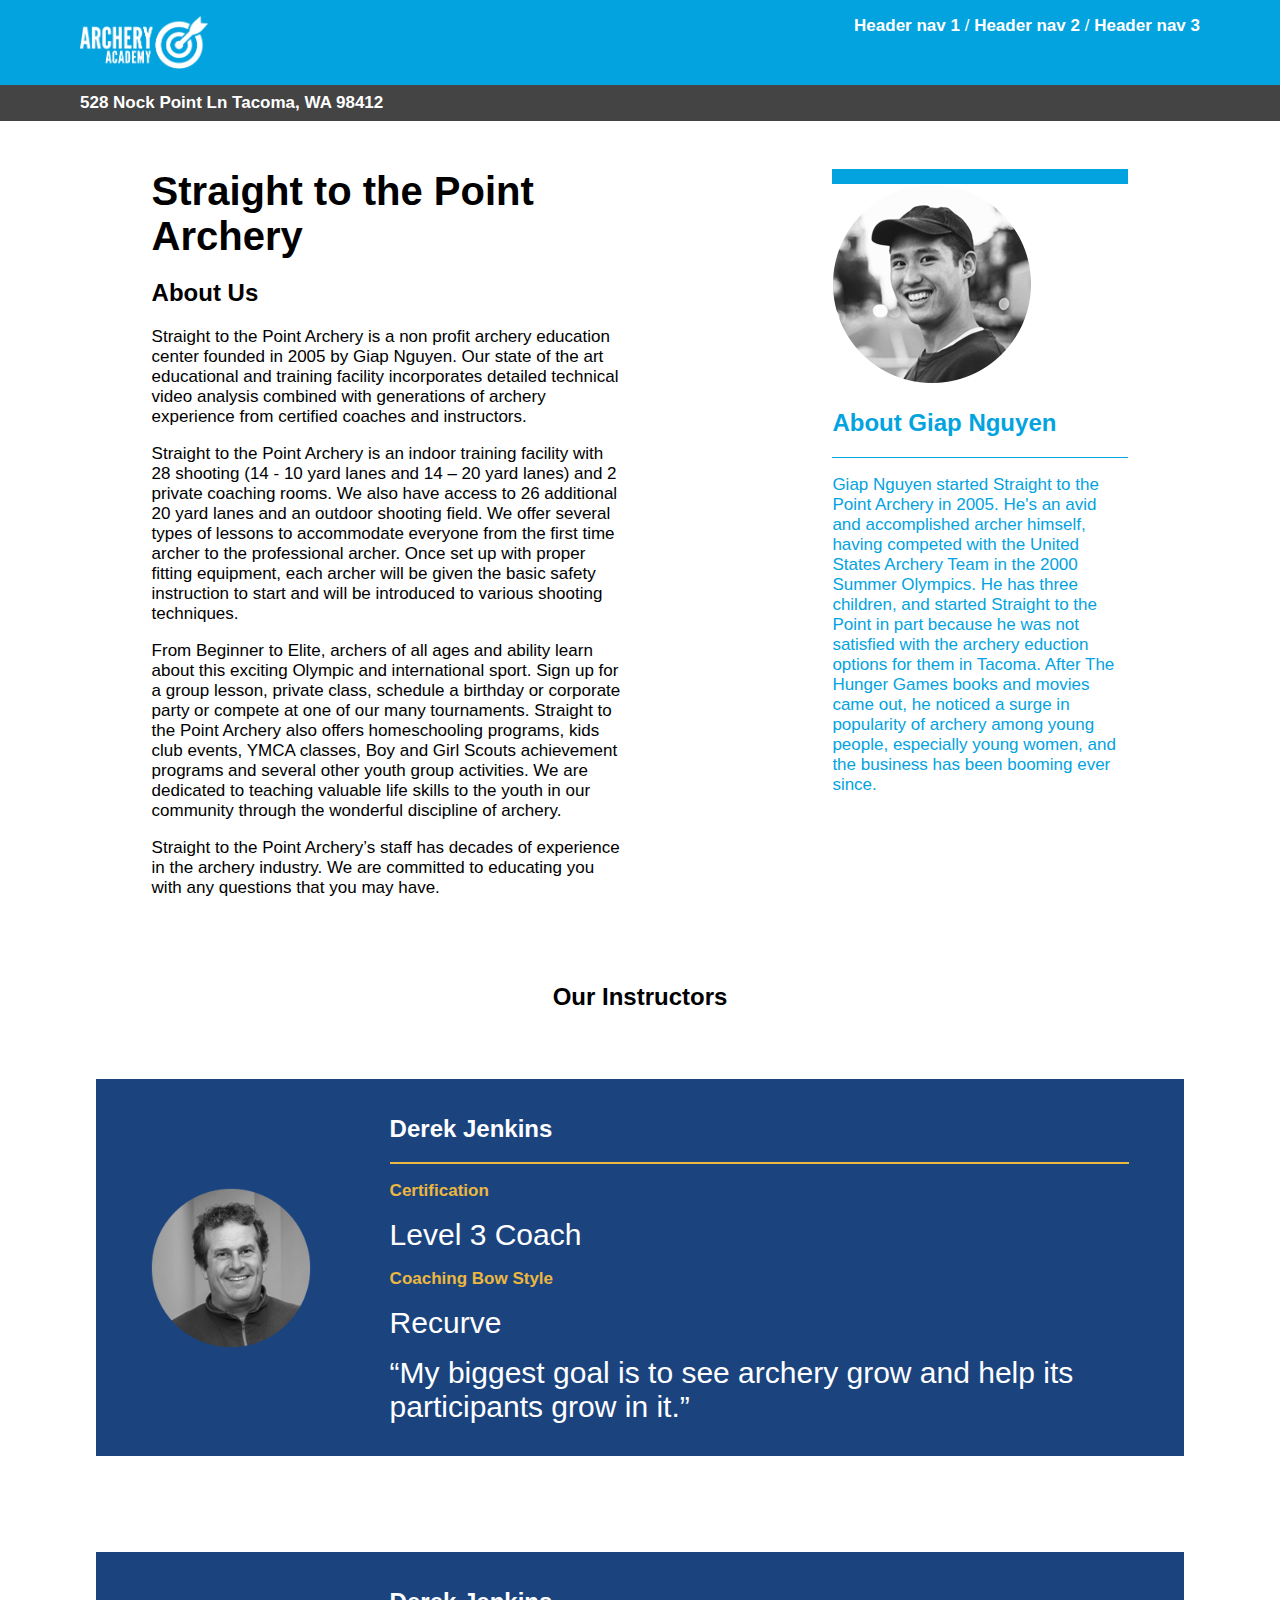
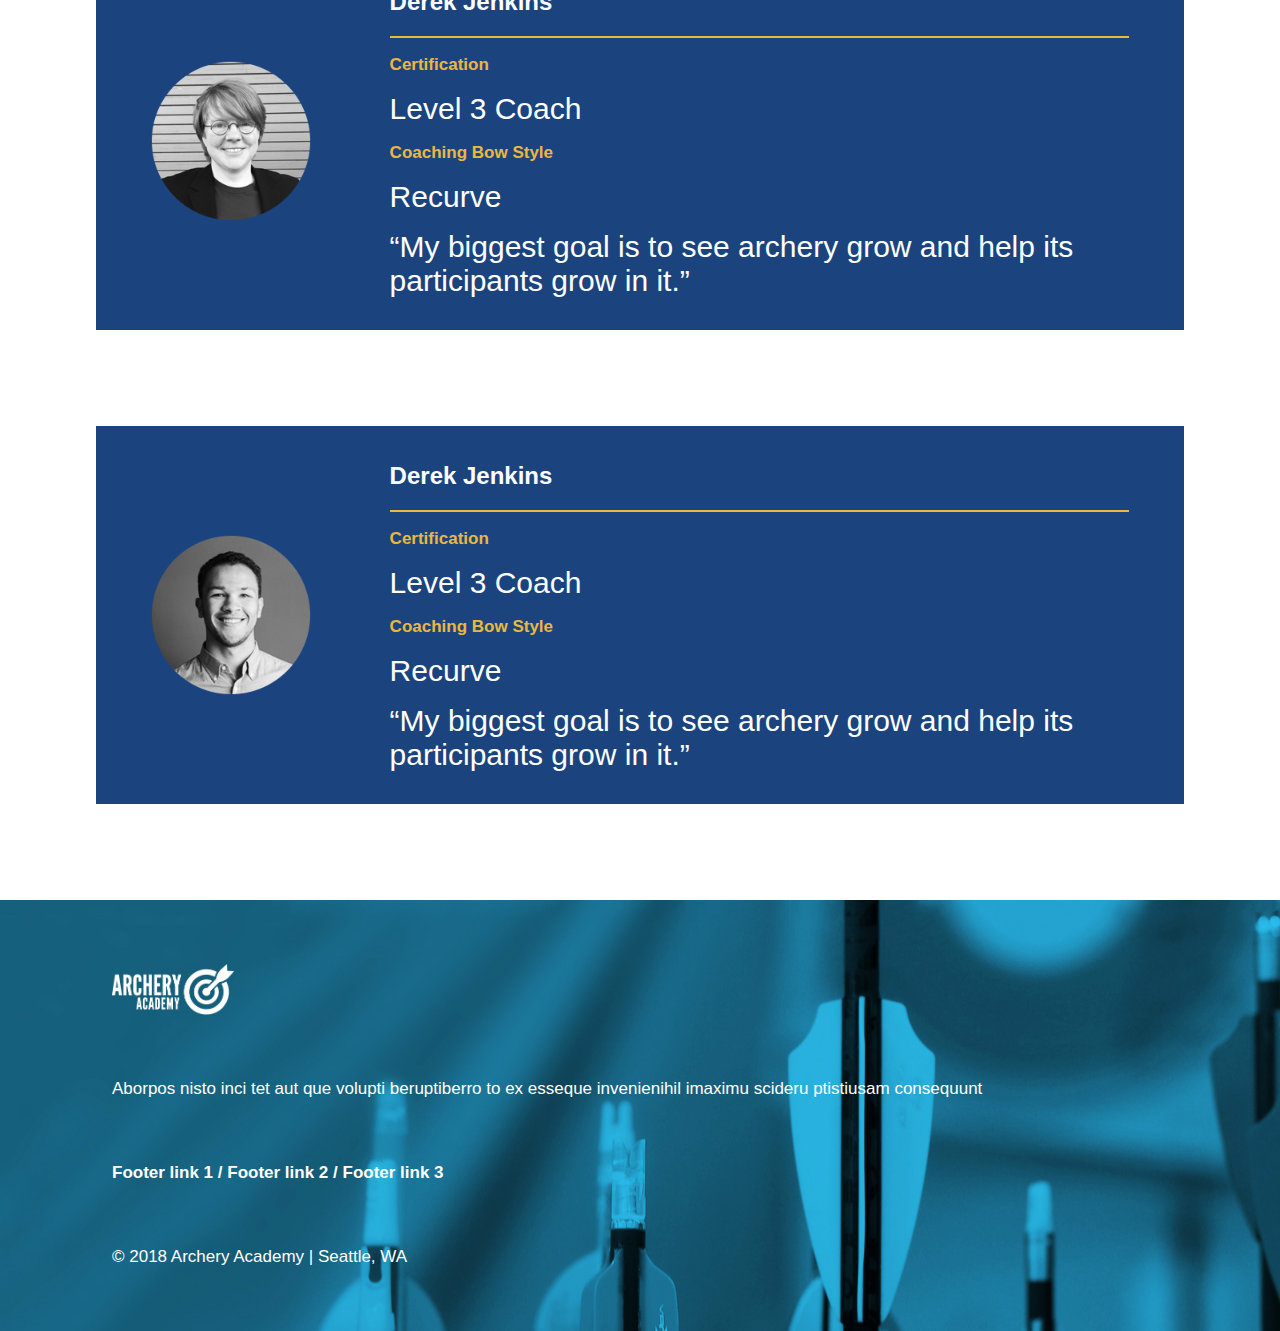
==== index.html @ 36b950da "Finished Styling Footer" ====
<!DOCTYPE html>
<html lang="en" dir="ltr">

<head>
  <meta charset="utf-8">
  <title>Archery Academy</title>
  <link rel="stylesheet" href="styles/style.css">
</head>

<body>

  <header>
    <nav>
      <img src="images/archeryAcademy-logo-white.png" alt="white logo with text on the left that states Archery Academy and on the right a white arrow stuck inside a white target">
      <ul>
        <li><a href="#">
            <h3>Header nav 1</h3>
          </a></li>
        <li><a href="#">
            <h3>Header nav 2</h3>
          </a></li>
        <li><a href="#">
            <h3>Header nav 3</h3>
          </a></li>
      </ul>
    </nav>

    <section id="address">
      <h3>528 Nock Point Ln Tacoma, WA 98412</h3>
    </section>
  </header>

  <div class="main-content">
    <section class="description">
      <h1>Straight to the Point Archery</h1>
      <article>
        <h2>About Us</h2>
        <p>Straight to the Point Archery is a non profit archery education center founded in 2005 by Giap Nguyen.
          Our state of the art educational and training facility incorporates detailed technical video analysis
          combined with generations of archery experience from certified coaches and instructors.</p>
        <p>Straight to the Point Archery is an indoor training facility with 28 shooting (14 - 10 yard lanes
          and 14 – 20 yard lanes) and 2 private coaching rooms. We also have access to 26 additional 20 yard
          lanes and an outdoor shooting field. We offer several types of lessons to accommodate everyone from
          the first time archer to the professional archer. Once set up with proper fitting equipment, each archer
          will be given the basic safety instruction to start and will be introduced to various shooting techniques.</p>
        <p>From Beginner to Elite, archers of all ages and ability learn about this exciting Olympic and international
          sport. Sign up for a group lesson, private class, schedule a birthday or corporate party or compete at one of
          our many tournaments. Straight to the Point Archery also offers homeschooling programs, kids club events,
          YMCA classes, Boy and Girl Scouts achievement programs and several other youth group activities. We are dedicated
          to teaching valuable life skills to the youth in our community through the wonderful discipline of archery.</p>
        <p>Straight to the Point Archery’s staff has decades of experience in the archery industry. We are committed to educating
          you with any questions that you may have.</p>
      </article>
    </section>

    <aside>
      <section>
        <img src="images/instructor-bio-image4.png" alt="Circular Image of Giap Nguyen">
        <h2>About Giap Nguyen</h2>
        <hr>
        <p>Giap Nguyen started Straight to the Point Archery in 2005. He's an avid and accomplished archer himself, having competed
          with the United States Archery Team in the 2000 Summer Olympics. He has three children, and started Straight to the Point in
          part because he was not satisfied with the archery eduction options for them in Tacoma. After The Hunger Games books and movies
          came out, he noticed a surge in popularity of archery among young people, especially young women, and the business has been booming ever since.</p>
      </section>
    </aside>
  </div>



  <section class="instructors">
    <h2>Our Instructors</h2>
    <section class="instructor">
      <img src="images/instructor-bio-image1.png" alt="Circular Image of Derek Jenkins">
      <article class="instructor-description">
        <h2>Derek Jenkins</h2>
        <hr>
        <article class="instructor-fact">
          <h3>Certification</h3>
          <p class="callout">Level 3 Coach</p>
        </article>
        <article class="instructor-fact">
          <h3>Coaching Bow Style</h3>
          <p class="callout">Recurve</p>
        </article>
        <article class="instructor-fact">
          <blockquote>My biggest goal is to see archery grow and help its participants grow in it.</blockquote>
        </article>

      </article>
    </section>

    <section class="instructor">
      <img src="images/instructor-bio-image2.png" alt="Circular Image of Derek Jenkins">
      <article class="instructor-description">
        <h2>Derek Jenkins</h2>
        <hr>
        <article class="instructor-fact">
          <h3>Certification</h3>
          <p class="callout">Level 3 Coach</p>
        </article>
        <article class="instructor-fact">
          <h3>Coaching Bow Style</h3>
          <p class="callout">Recurve</p>
        </article>
        <article class="instructor-fact">
          <blockquote>My biggest goal is to see archery grow and help its participants grow in it.</blockquote>
        </article>

      </article>
    </section>

    <section class="instructor">
      <img src="images/instructor-bio-image3.png" alt="Circular Image of Derek Jenkins">
      <article class="instructor-description">
        <h2>Derek Jenkins</h2>
        <hr>
        <article class="instructor-fact">
          <h3>Certification</h3>
          <p class="callout">Level 3 Coach</p>
        </article>
        <article class="instructor-fact">
          <h3>Coaching Bow Style</h3>
          <p class="callout">Recurve</p>
        </article>
        <article class="instructor-fact">
          <blockquote>My biggest goal is to see archery grow and help its participants grow in it.</blockquote>
        </article>

      </article>
    </section>
  </section>



  <footer>
    <img src="images/archeryAcademy-logo-white.png" alt="white logo with text on the left that states Archery Academy and on the right a white arrow stuck inside a white target">
    <p>Aborpos nisto inci tet aut que volupti beruptiberro to ex esseque invenienihil imaximu scideru ptistiusam consequunt</p>
    <nav>
      <ul>
        <li><a href="#">Footer link 1</a></li>
        <li><a href="#">Footer link 2</a></li>
        <li><a href="#">Footer link 3</a></li>
      </ul>
    </nav>
    <p>&copy; 2018 Archery Academy | Seattle, WA</p>
  </footer>
</body>

</html>
---- styles/style.css ----
body {
  font-family: Arial;
  font-style: regular;
  font-size: 17px;
  margin: 0;
  padding: 0;
}

h1 {
  font-family: Arial;
  font-style: bold;
  font-size: 40px;
  margin: 0;
}

h2 {
  font-family: Arial;
  font-style: bold;
  font-size: 24px;
}

h3 {
  font-family: Arial;
  font-style: bold;
  font-size: 17px;
}

blockquote, .callout {
  font-family: Arial;
  font-size: 30px;
  margin: 0;
}

blockquote::before {
  content: open-quote;
}

blockquote::after {
  content: close-quote;
}


header nav {
  background-color: rgb(3, 163, 223);
  display: flex;
  flex-flow: row nowrap;
  justify-content: space-between;
  align-items: flex-start;
}

header nav ul {
  margin: 1rem 5rem;
}

nav ul li{
  list-style: none;
  display: inline;
}

nav ul li h3 {
  display: inline;
}

nav ul li:after {
  color: white;
  content: " / ";
}

nav ul li:last-child:after {
  color: white;
  content: "";
}

nav ul li a {
  text-decoration: none;
  color: white;
}

nav img {
  width: 10%;
  margin: 1rem 5rem;
}

#address h3 {
  margin:0;
  padding: 0.5rem 5rem;
}

#address {
  background-color: rgb(68, 68 ,68);
  color: white;
}

.main-content {
  display: flex;
  flex-flow: row wrap;
  justify-content: space-around;
  margin: 3rem;
}

.description {
  width: 40%;
}

.instructors {
  clear: both;
}

aside {
  width: 25%;
  border-top: 15px solid rgb(3, 163, 223);
  color: rgb(3, 163, 223);
}

aside hr {
  background-color: rgb(3, 163, 223);
  height: 1px;
  border: none;
}


.instructors {
  display: flex;
  flex-flow: column nowrap;
  justify-content: center;
  align-items: center;
  margin: 3rem;
}

.instructor {
  display: flex;
  flex-flow: row wrap;
  justify-content: space-around;
  background-color: rgb(27, 68, 127);
  margin: 3rem;
  padding: 1rem;
}

.instructor img {
  width: 10rem;
  height: 10rem;
  align-self: center;
}

.instructor-description {
  color: white;
}

.instructor-description {
  width: 70%;
}

.instructor-description hr {
  background-color: rgb(236, 183, 64);
  border: none;
  height: 2px;
}

.instructor-description h3 {
  color: rgb(236, 183, 64);
}

.instructor-fact {
  margin: 1rem 0rem;
}

footer {
  clear: both;
  background-image: url("../images/footerImage.jpg");
  display: flex;
  flex-flow: column nowrap;
  justify-content: space-around;
  align-items: flex-start;
  color: white;
  padding: 2rem;
}

footer img {
  width: 10%;
}

footer ul {
  margin: 0;
  padding: 0;
  font-weight: bold;
}

footer > * {
  margin: 2rem 5rem;
}
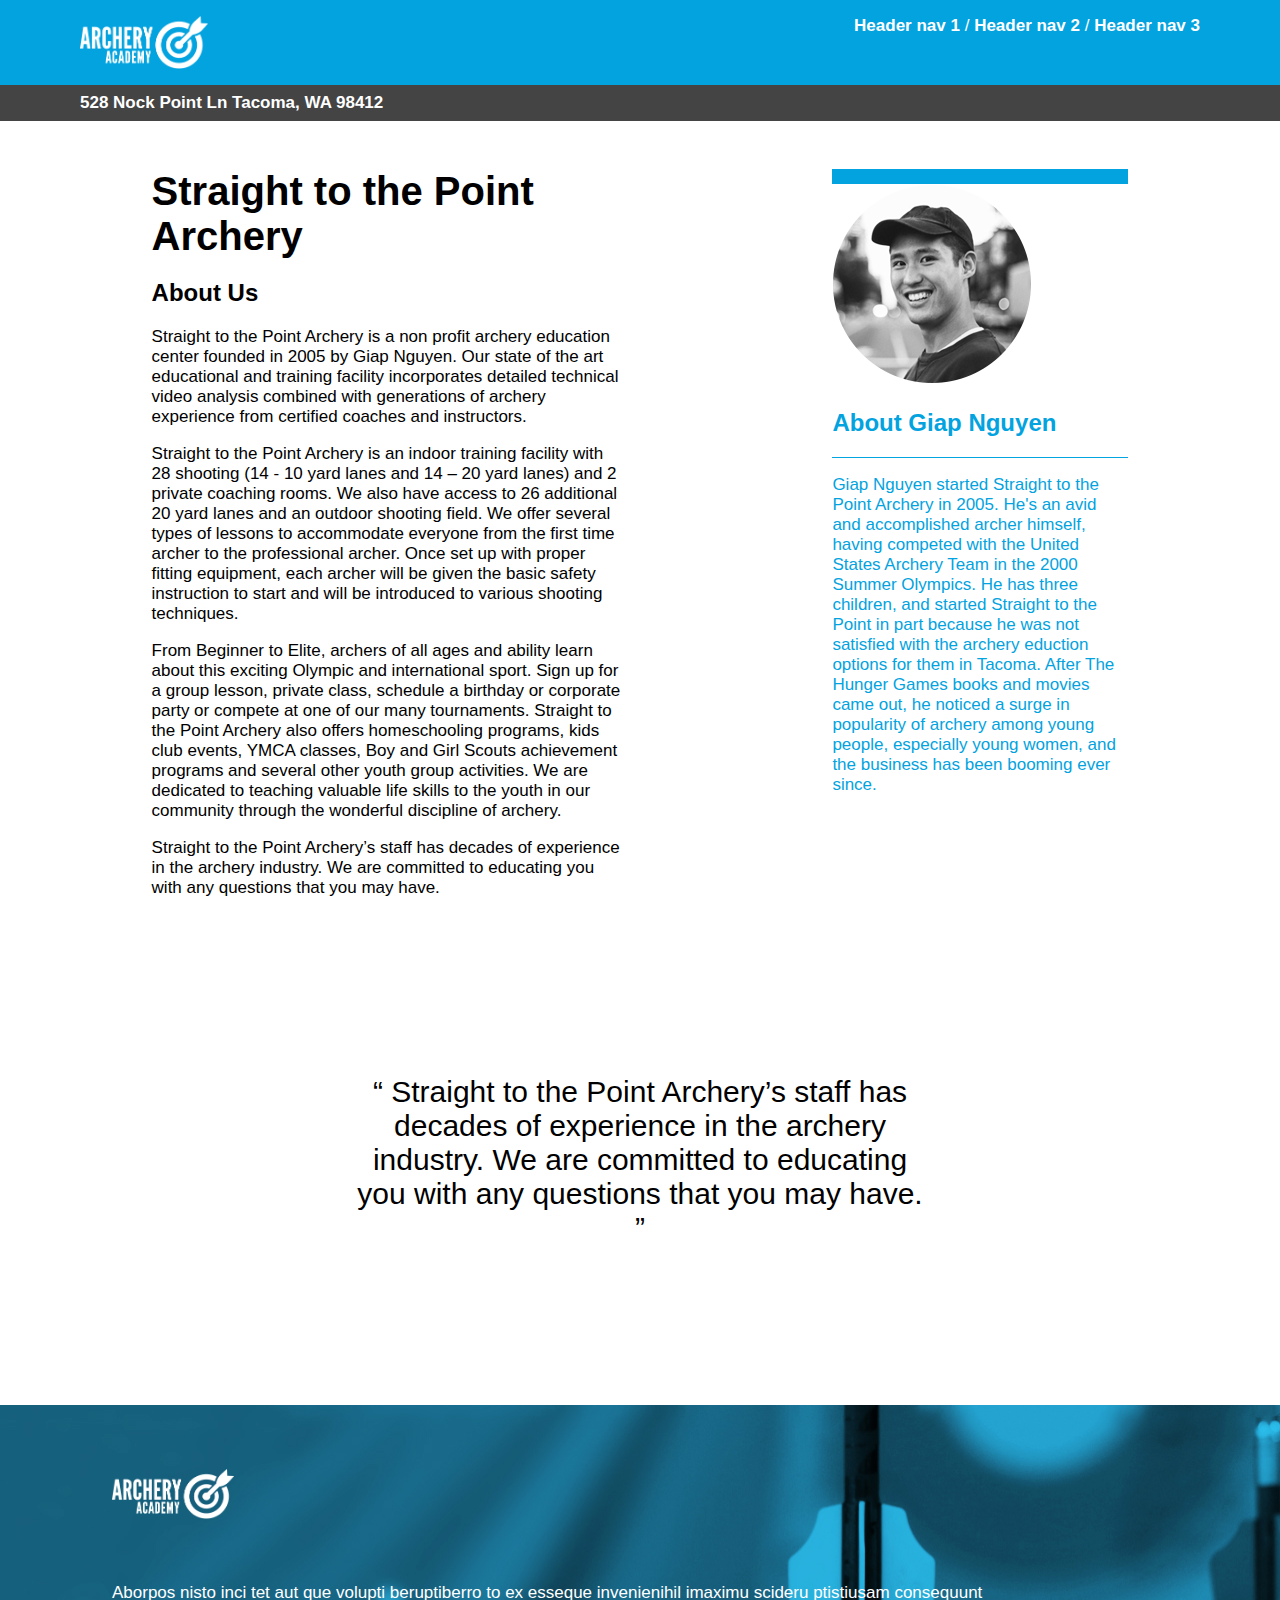
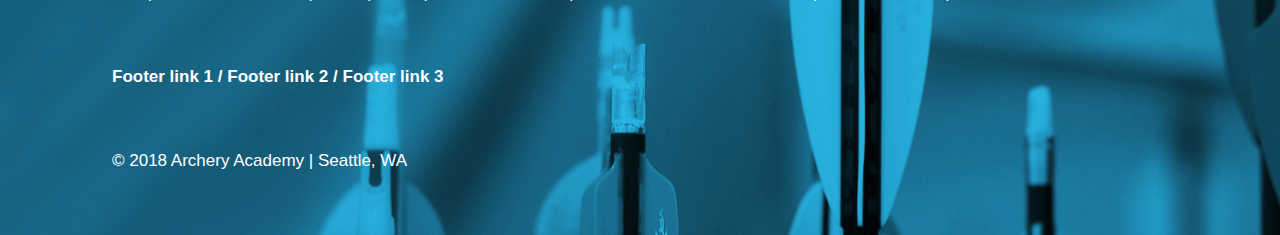
==== commit 70720fe5: "Removed Instructors from Home Page and Added Quote" ====
--- a/index.html
+++ b/index.html
@@ -66,72 +66,11 @@
     </aside>
   </div>
 
-
-
-  <section class="instructors">
-    <h2>Our Instructors</h2>
-    <section class="instructor">
-      <img src="images/instructor-bio-image1.png" alt="Circular Image of Derek Jenkins">
-      <article class="instructor-description">
-        <h2>Derek Jenkins</h2>
-        <hr>
-        <article class="instructor-fact">
-          <h3>Certification</h3>
-          <p class="callout">Level 3 Coach</p>
-        </article>
-        <article class="instructor-fact">
-          <h3>Coaching Bow Style</h3>
-          <p class="callout">Recurve</p>
-        </article>
-        <article class="instructor-fact">
-          <blockquote>My biggest goal is to see archery grow and help its participants grow in it.</blockquote>
-        </article>
-
-      </article>
-    </section>
-
-    <section class="instructor">
-      <img src="images/instructor-bio-image2.png" alt="Circular Image of Derek Jenkins">
-      <article class="instructor-description">
-        <h2>Derek Jenkins</h2>
-        <hr>
-        <article class="instructor-fact">
-          <h3>Certification</h3>
-          <p class="callout">Level 3 Coach</p>
-        </article>
-        <article class="instructor-fact">
-          <h3>Coaching Bow Style</h3>
-          <p class="callout">Recurve</p>
-        </article>
-        <article class="instructor-fact">
-          <blockquote>My biggest goal is to see archery grow and help its participants grow in it.</blockquote>
-        </article>
-
-      </article>
-    </section>
-
-    <section class="instructor">
-      <img src="images/instructor-bio-image3.png" alt="Circular Image of Derek Jenkins">
-      <article class="instructor-description">
-        <h2>Derek Jenkins</h2>
-        <hr>
-        <article class="instructor-fact">
-          <h3>Certification</h3>
-          <p class="callout">Level 3 Coach</p>
-        </article>
-        <article class="instructor-fact">
-          <h3>Coaching Bow Style</h3>
-          <p class="callout">Recurve</p>
-        </article>
-        <article class="instructor-fact">
-          <blockquote>My biggest goal is to see archery grow and help its participants grow in it.</blockquote>
-        </article>
-
-      </article>
-    </section>
-  </section>
-
-
+  <div class="quote">
+    <blockquote>
+      Straight to the Point Archery’s staff has decades of experience in the archery industry. We are committed to educating you with any questions that you may have.
+    </blockquote>
+  </div>
 
   <footer>
     <img src="images/archeryAcademy-logo-white.png" alt="white logo with text on the left that states Archery Academy and on the right a white arrow stuck inside a white target">
--- a/styles/style.css
+++ b/styles/style.css
@@ -188,3 +188,16 @@
 footer > * {
   margin: 2rem 5rem;
 }
+
+.quote {
+  display: flex;
+  flex-flow: row wrap;
+  justify-content: center;
+  align-items: center;
+  text-align: center;
+  margin: 10rem;
+}
+
+.quote blockquote{
+  width: 60%;
+}
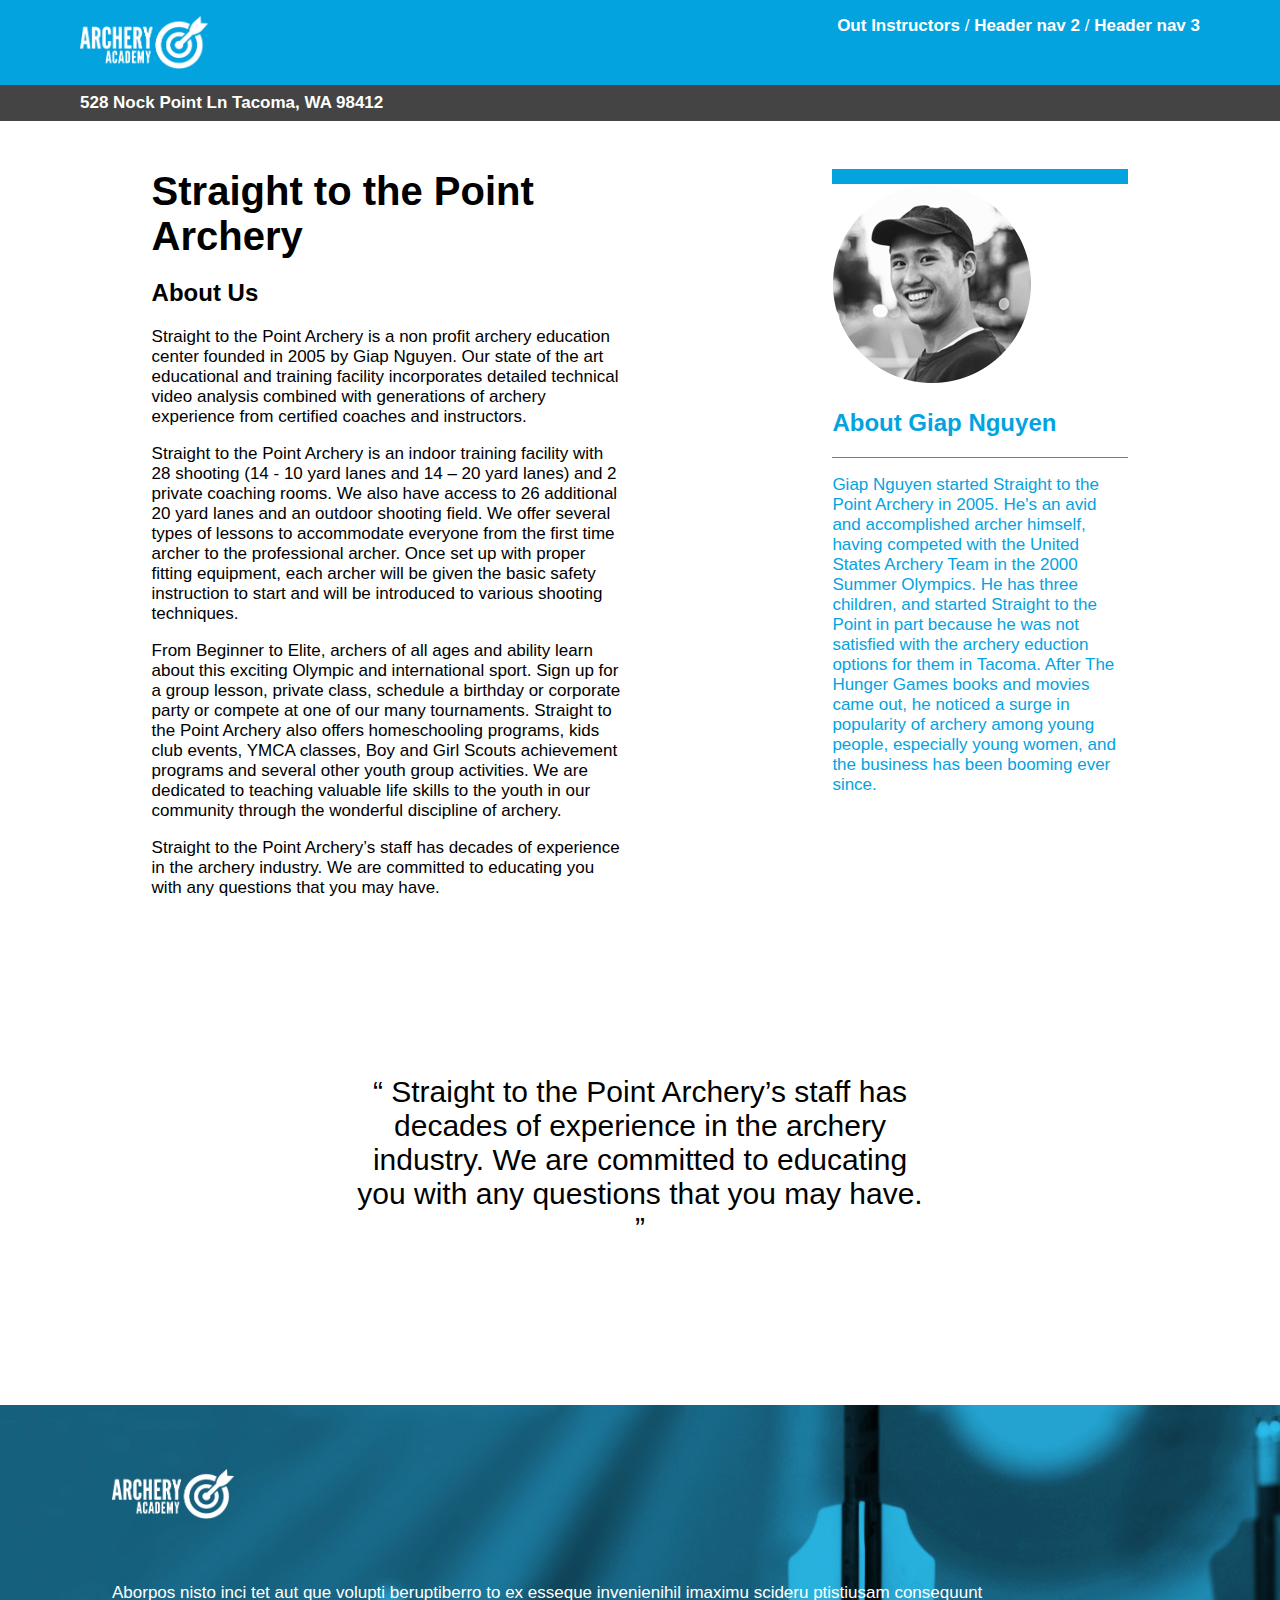
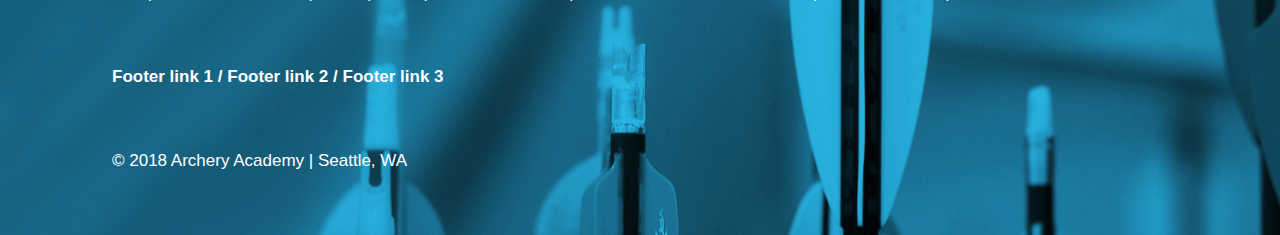
==== commit af5391a8: "Added Instructors Page" ====
--- a/index.html
+++ b/index.html
@@ -13,8 +13,8 @@
     <nav>
       <img src="images/archeryAcademy-logo-white.png" alt="white logo with text on the left that states Archery Academy and on the right a white arrow stuck inside a white target">
       <ul>
-        <li><a href="#">
-            <h3>Header nav 1</h3>
+        <li><a href="instructors.html">
+            <h3>Out Instructors</h3>
           </a></li>
         <li><a href="#">
             <h3>Header nav 2</h3>
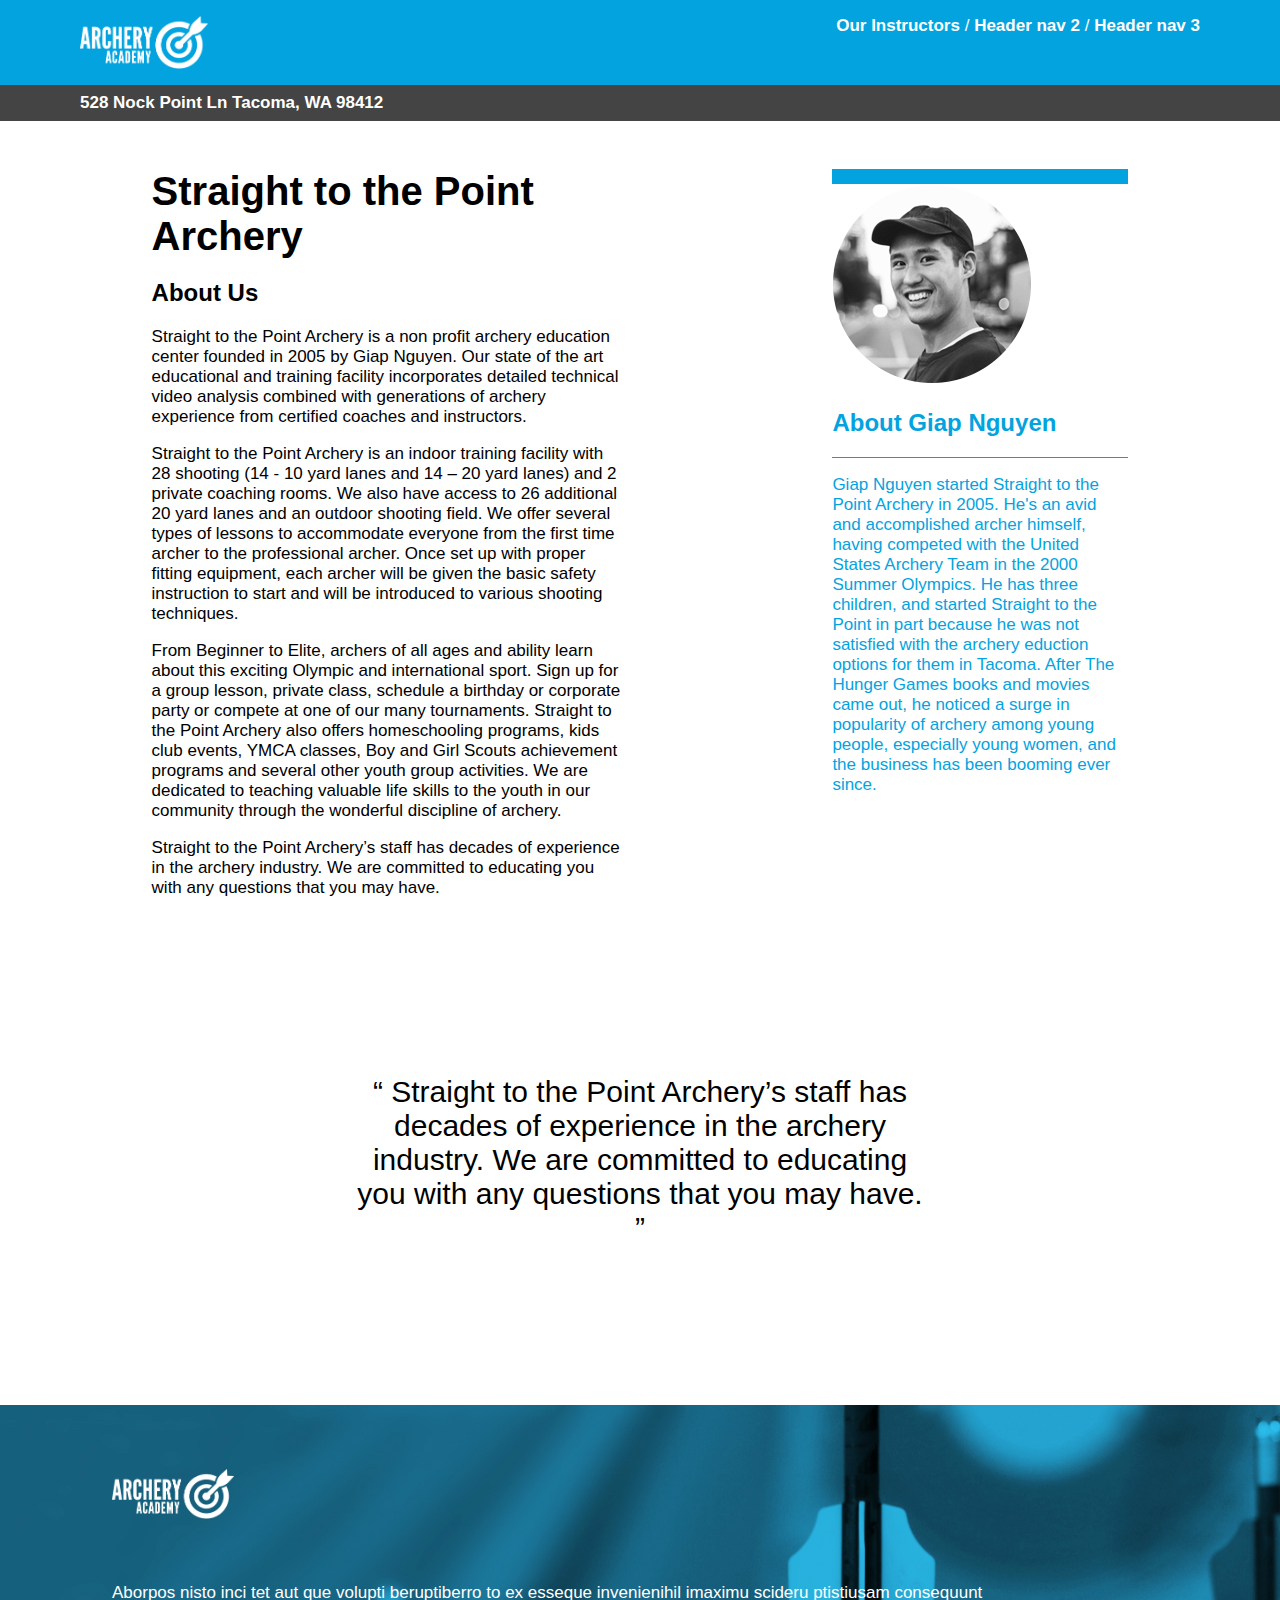
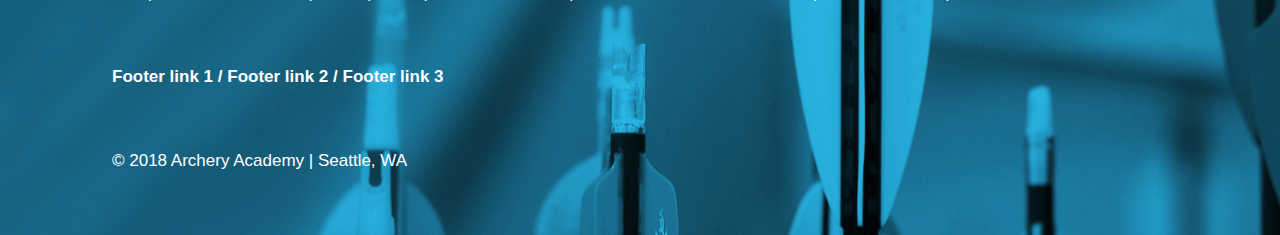
==== commit 9d63ea7b: "Spelling Errors Fixed" ====
--- a/index.html
+++ b/index.html
@@ -14,7 +14,7 @@
       <img src="images/archeryAcademy-logo-white.png" alt="white logo with text on the left that states Archery Academy and on the right a white arrow stuck inside a white target">
       <ul>
         <li><a href="instructors.html">
-            <h3>Out Instructors</h3>
+            <h3>Our Instructors</h3>
           </a></li>
         <li><a href="#">
             <h3>Header nav 2</h3>
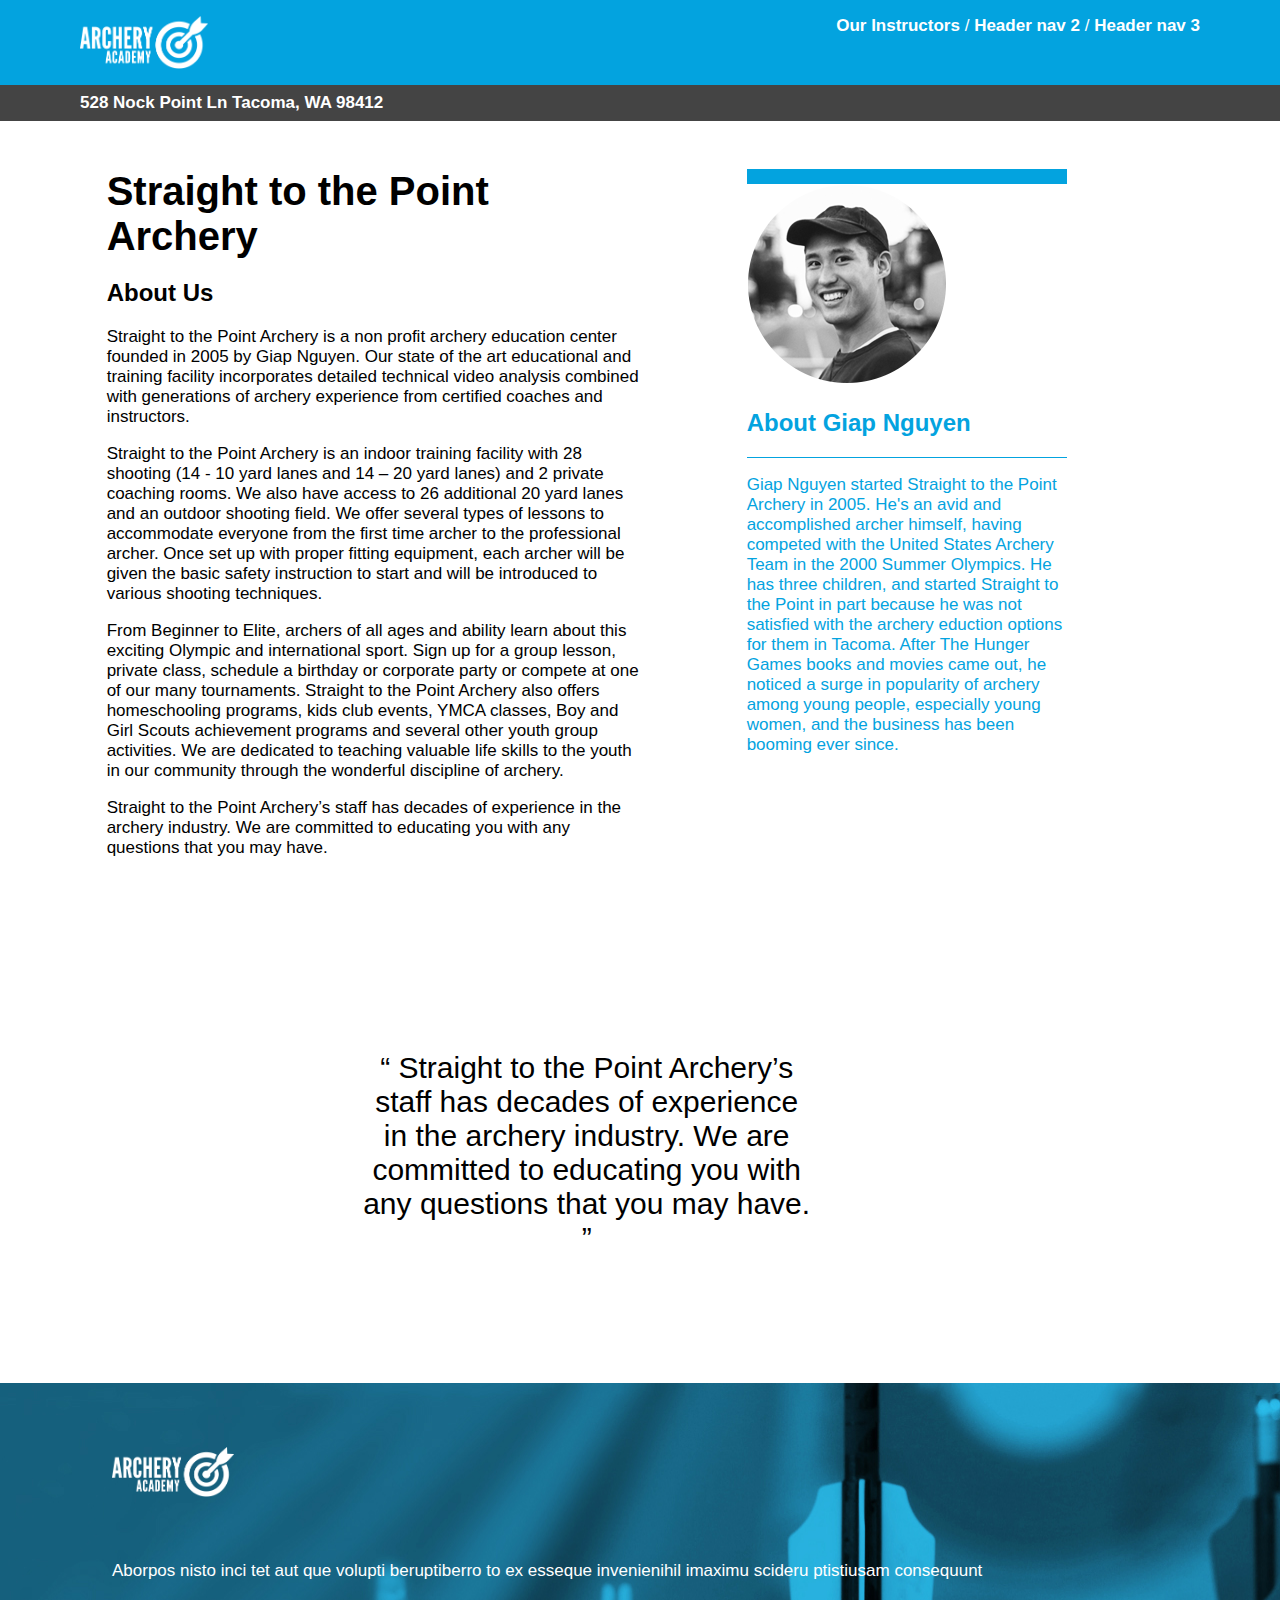
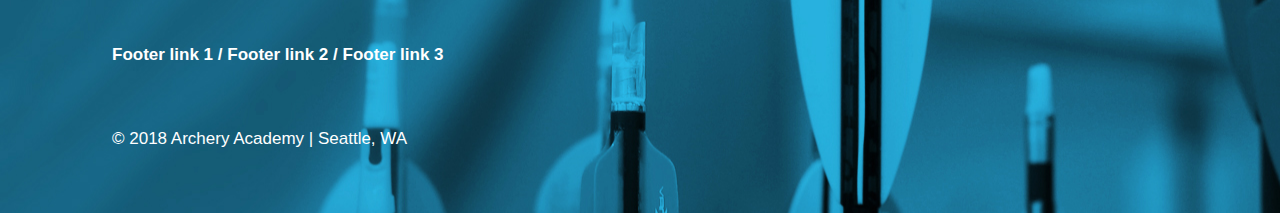
==== commit 7127f780: "Implement Grid into Homepage" ====
--- a/index.html
+++ b/index.html
@@ -8,50 +8,51 @@
 </head>
 
 <body>
+  <div class="grid-container">
+    <header>
+      <nav>
+        <img src="images/archeryAcademy-logo-white.png" alt="white logo with text on the left that states Archery Academy and on the right a white arrow stuck inside a white target">
+        <ul>
+          <li><a href="instructors.html">
+              <h3>Our Instructors</h3>
+            </a></li>
+          <li><a href="#">
+              <h3>Header nav 2</h3>
+            </a></li>
+          <li><a href="#">
+              <h3>Header nav 3</h3>
+            </a></li>
+        </ul>
+      </nav>
 
-  <header>
-    <nav>
-      <img src="images/archeryAcademy-logo-white.png" alt="white logo with text on the left that states Archery Academy and on the right a white arrow stuck inside a white target">
-      <ul>
-        <li><a href="instructors.html">
-            <h3>Our Instructors</h3>
-          </a></li>
-        <li><a href="#">
-            <h3>Header nav 2</h3>
-          </a></li>
-        <li><a href="#">
-            <h3>Header nav 3</h3>
-          </a></li>
-      </ul>
-    </nav>
+      <section id="address">
+        <h3>528 Nock Point Ln Tacoma, WA 98412</h3>
+      </section>
+    </header>
 
-    <section id="address">
-      <h3>528 Nock Point Ln Tacoma, WA 98412</h3>
-    </section>
-  </header>
-
-  <div class="main-content">
-    <section class="description">
-      <h1>Straight to the Point Archery</h1>
-      <article>
-        <h2>About Us</h2>
-        <p>Straight to the Point Archery is a non profit archery education center founded in 2005 by Giap Nguyen.
-          Our state of the art educational and training facility incorporates detailed technical video analysis
-          combined with generations of archery experience from certified coaches and instructors.</p>
-        <p>Straight to the Point Archery is an indoor training facility with 28 shooting (14 - 10 yard lanes
-          and 14 – 20 yard lanes) and 2 private coaching rooms. We also have access to 26 additional 20 yard
-          lanes and an outdoor shooting field. We offer several types of lessons to accommodate everyone from
-          the first time archer to the professional archer. Once set up with proper fitting equipment, each archer
-          will be given the basic safety instruction to start and will be introduced to various shooting techniques.</p>
-        <p>From Beginner to Elite, archers of all ages and ability learn about this exciting Olympic and international
-          sport. Sign up for a group lesson, private class, schedule a birthday or corporate party or compete at one of
-          our many tournaments. Straight to the Point Archery also offers homeschooling programs, kids club events,
-          YMCA classes, Boy and Girl Scouts achievement programs and several other youth group activities. We are dedicated
-          to teaching valuable life skills to the youth in our community through the wonderful discipline of archery.</p>
-        <p>Straight to the Point Archery’s staff has decades of experience in the archery industry. We are committed to educating
-          you with any questions that you may have.</p>
-      </article>
-    </section>
+    <main>
+      <section class="description">
+        <h1>Straight to the Point Archery</h1>
+        <article>
+          <h2>About Us</h2>
+          <p>Straight to the Point Archery is a non profit archery education center founded in 2005 by Giap Nguyen.
+            Our state of the art educational and training facility incorporates detailed technical video analysis
+            combined with generations of archery experience from certified coaches and instructors.</p>
+          <p>Straight to the Point Archery is an indoor training facility with 28 shooting (14 - 10 yard lanes
+            and 14 – 20 yard lanes) and 2 private coaching rooms. We also have access to 26 additional 20 yard
+            lanes and an outdoor shooting field. We offer several types of lessons to accommodate everyone from
+            the first time archer to the professional archer. Once set up with proper fitting equipment, each archer
+            will be given the basic safety instruction to start and will be introduced to various shooting techniques.</p>
+          <p>From Beginner to Elite, archers of all ages and ability learn about this exciting Olympic and international
+            sport. Sign up for a group lesson, private class, schedule a birthday or corporate party or compete at one of
+            our many tournaments. Straight to the Point Archery also offers homeschooling programs, kids club events,
+            YMCA classes, Boy and Girl Scouts achievement programs and several other youth group activities. We are dedicated
+            to teaching valuable life skills to the youth in our community through the wonderful discipline of archery.</p>
+          <p>Straight to the Point Archery’s staff has decades of experience in the archery industry. We are committed to educating
+            you with any questions that you may have.</p>
+        </article>
+      </section>
+    </main>
 
     <aside>
       <section>
@@ -64,26 +65,26 @@
           came out, he noticed a surge in popularity of archery among young people, especially young women, and the business has been booming ever since.</p>
       </section>
     </aside>
+
+    <div class="quote">
+      <blockquote>
+        Straight to the Point Archery’s staff has decades of experience in the archery industry. We are committed to educating you with any questions that you may have.
+      </blockquote>
+    </div>
+
+    <footer>
+      <img src="images/archeryAcademy-logo-white.png" alt="white logo with text on the left that states Archery Academy and on the right a white arrow stuck inside a white target">
+      <p>Aborpos nisto inci tet aut que volupti beruptiberro to ex esseque invenienihil imaximu scideru ptistiusam consequunt</p>
+      <nav>
+        <ul>
+          <li><a href="#">Footer link 1</a></li>
+          <li><a href="#">Footer link 2</a></li>
+          <li><a href="#">Footer link 3</a></li>
+        </ul>
+      </nav>
+      <p>&copy; 2018 Archery Academy | Seattle, WA</p>
+    </footer>
   </div>
-
-  <div class="quote">
-    <blockquote>
-      Straight to the Point Archery’s staff has decades of experience in the archery industry. We are committed to educating you with any questions that you may have.
-    </blockquote>
-  </div>
-
-  <footer>
-    <img src="images/archeryAcademy-logo-white.png" alt="white logo with text on the left that states Archery Academy and on the right a white arrow stuck inside a white target">
-    <p>Aborpos nisto inci tet aut que volupti beruptiberro to ex esseque invenienihil imaximu scideru ptistiusam consequunt</p>
-    <nav>
-      <ul>
-        <li><a href="#">Footer link 1</a></li>
-        <li><a href="#">Footer link 2</a></li>
-        <li><a href="#">Footer link 3</a></li>
-      </ul>
-    </nav>
-    <p>&copy; 2018 Archery Academy | Seattle, WA</p>
-  </footer>
 </body>
 
 </html>
--- a/styles/style.css
+++ b/styles/style.css
@@ -1,6 +1,6 @@
 body {
   font-family: Arial;
-  font-style: regular;
+  font-style: normal;
   font-size: 17px;
   margin: 0;
   padding: 0;
@@ -8,20 +8,20 @@
 
 h1 {
   font-family: Arial;
-  font-style: bold;
+  font-weight: bold;
   font-size: 40px;
   margin: 0;
 }
 
 h2 {
   font-family: Arial;
-  font-style: bold;
+  font-weight: bold;
   font-size: 24px;
 }
 
 h3 {
   font-family: Arial;
-  font-style: bold;
+  font-weight: bold;
   font-size: 17px;
 }
 
@@ -39,6 +39,20 @@
   content: close-quote;
 }
 
+
+.grid-container {
+  width: 100%;
+  height: 100%;
+  display: grid;
+  grid-template-columns: repeat(12, 1fr);
+  grid-template-rows: auto auto auto auto auto auto;
+  justify-content: space-evenly;
+}
+
+header {
+  grid-column: 1/span 12;
+  grid-row: 1/2;
+}
 
 header nav {
   background-color: rgb(3, 163, 223);
@@ -91,25 +105,27 @@
   color: white;
 }
 
-.main-content {
+main {
   display: flex;
   flex-flow: row wrap;
   justify-content: space-around;
-  margin: 3rem;
-}
-
-.description {
-  width: 40%;
+  margin: 3rem 0;
+  grid-column: 2/7;
+  /* grid-row: -2/3 */
 }
 
 .instructors {
   clear: both;
 }
 
+
+
 aside {
-  width: 25%;
+  /* width: 25%; */
+  grid-column: 8/11;
   border-top: 15px solid rgb(3, 163, 223);
   color: rgb(3, 163, 223);
+  margin: 3rem 0;
 }
 
 aside hr {
@@ -173,6 +189,8 @@
   align-items: flex-start;
   color: white;
   padding: 2rem;
+  grid-column: 1/span 12;
+  /* grid-row: -2/-1; */
 }
 
 footer img {
@@ -195,7 +213,9 @@
   justify-content: center;
   align-items: center;
   text-align: center;
-  margin: 10rem;
+  /* margin: 10rem; */
+  grid-column: 3/10;
+  margin: 8rem 0;
 }
 
 .quote blockquote{
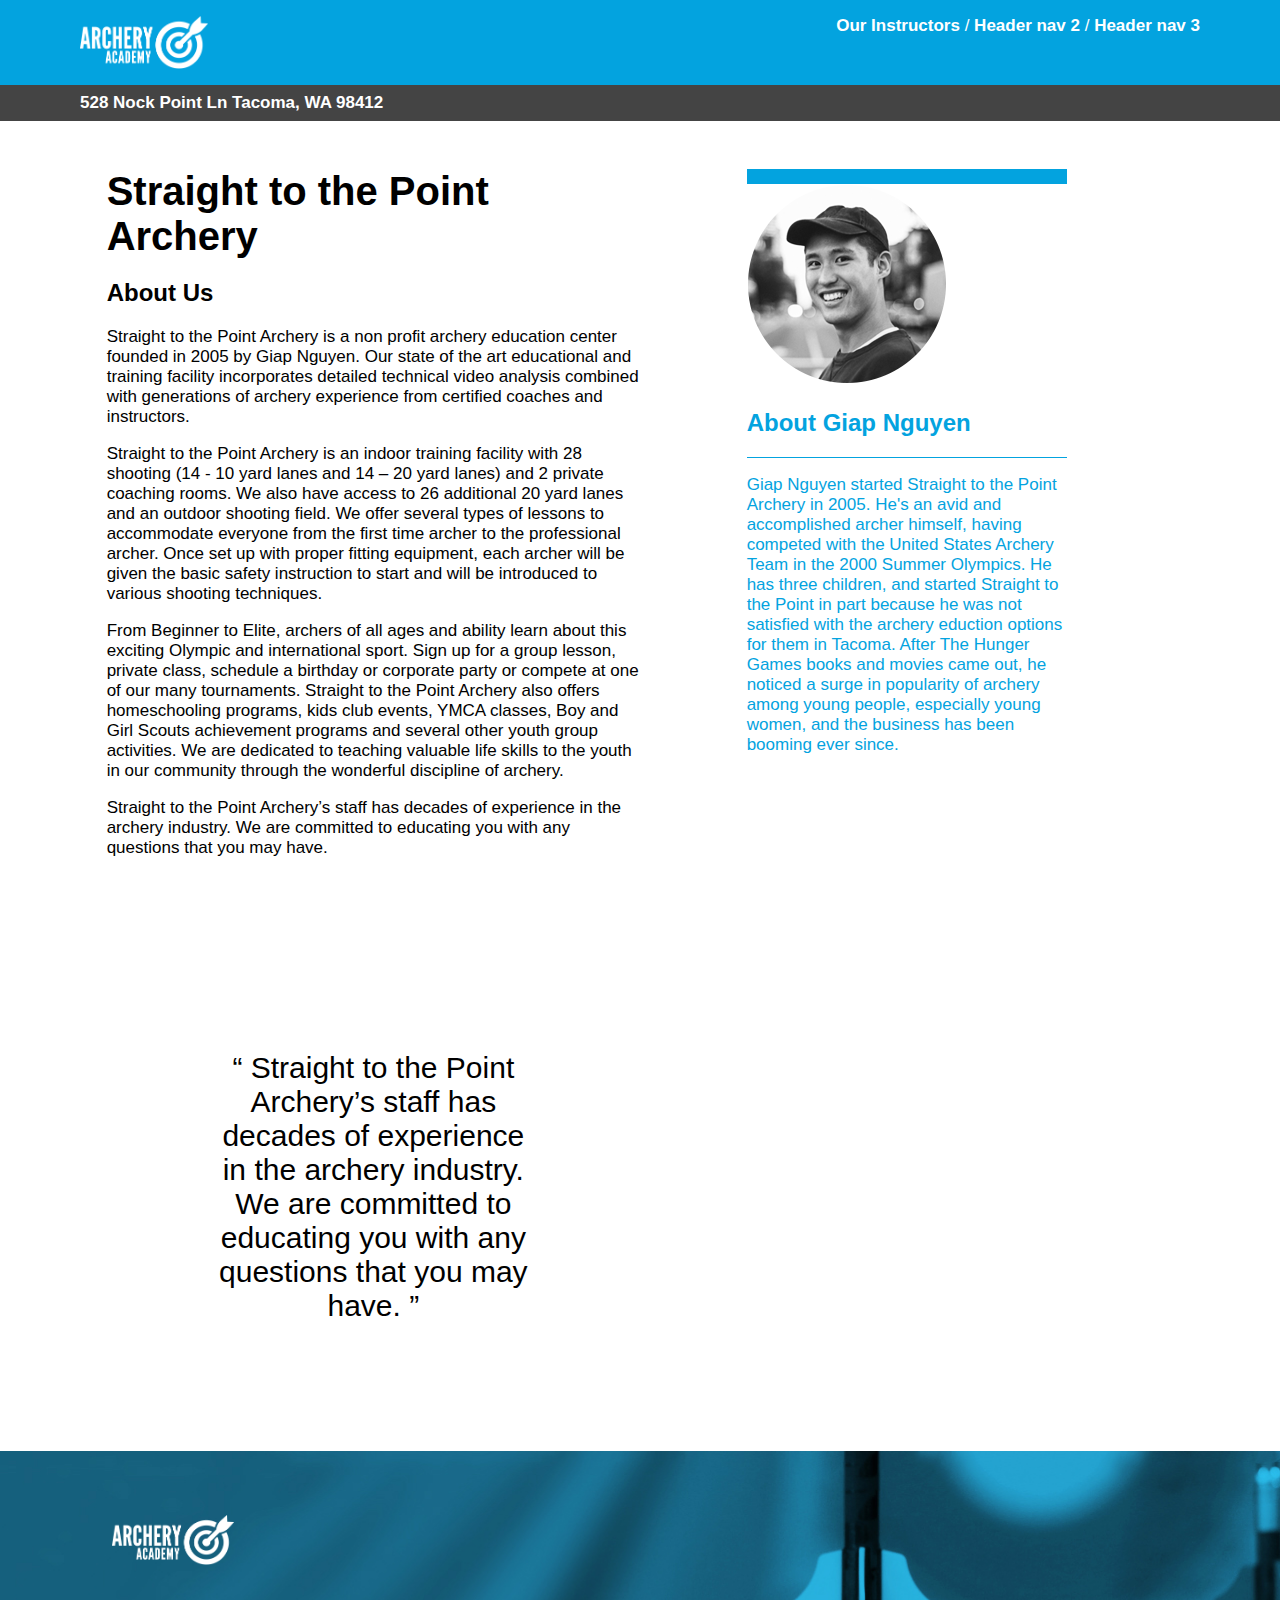
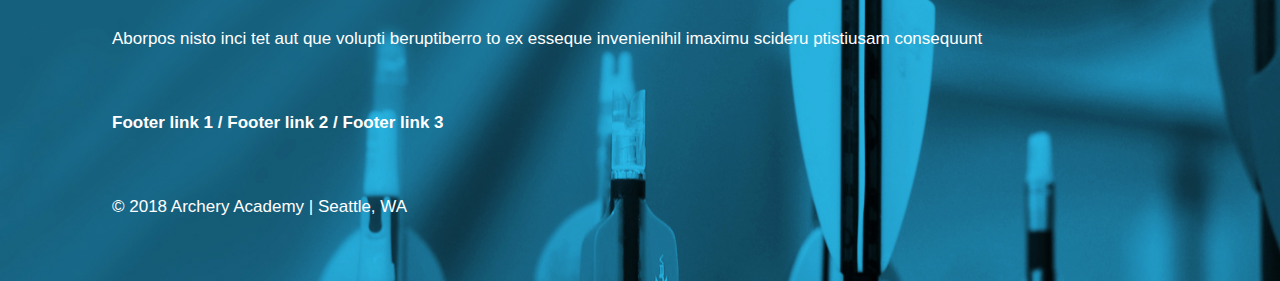
==== commit 4d727dc3: "Added Video" ====
--- a/index.html
+++ b/index.html
@@ -72,6 +72,10 @@
       </blockquote>
     </div>
 
+    <div class="video">
+      <iframe src="https://www.youtube.com/embed/W-lUrQon-sY" title="YouTube video player" frameborder="0" allow="accelerometer; autoplay; clipboard-write; encrypted-media; gyroscope; picture-in-picture" allowfullscreen></iframe>
+    </div>
+
     <footer>
       <img src="images/archeryAcademy-logo-white.png" alt="white logo with text on the left that states Archery Academy and on the right a white arrow stuck inside a white target">
       <p>Aborpos nisto inci tet aut que volupti beruptiberro to ex esseque invenienihil imaximu scideru ptistiusam consequunt</p>
--- a/styles/style.css
+++ b/styles/style.css
@@ -141,6 +141,7 @@
   justify-content: center;
   align-items: center;
   margin: 3rem;
+  grid-column: 3/11;
 }
 
 .instructor {
@@ -214,10 +215,22 @@
   align-items: center;
   text-align: center;
   /* margin: 10rem; */
-  grid-column: 3/10;
+  grid-column: 2/7;
   margin: 8rem 0;
 }
 
 .quote blockquote{
   width: 60%;
 }
+
+.video {
+  grid-column: 7/11;
+  display: flex;
+  justify-content: center;
+  align-items: center;
+}
+
+.video iframe {
+  width: 50%;
+  height: 50%;
+}
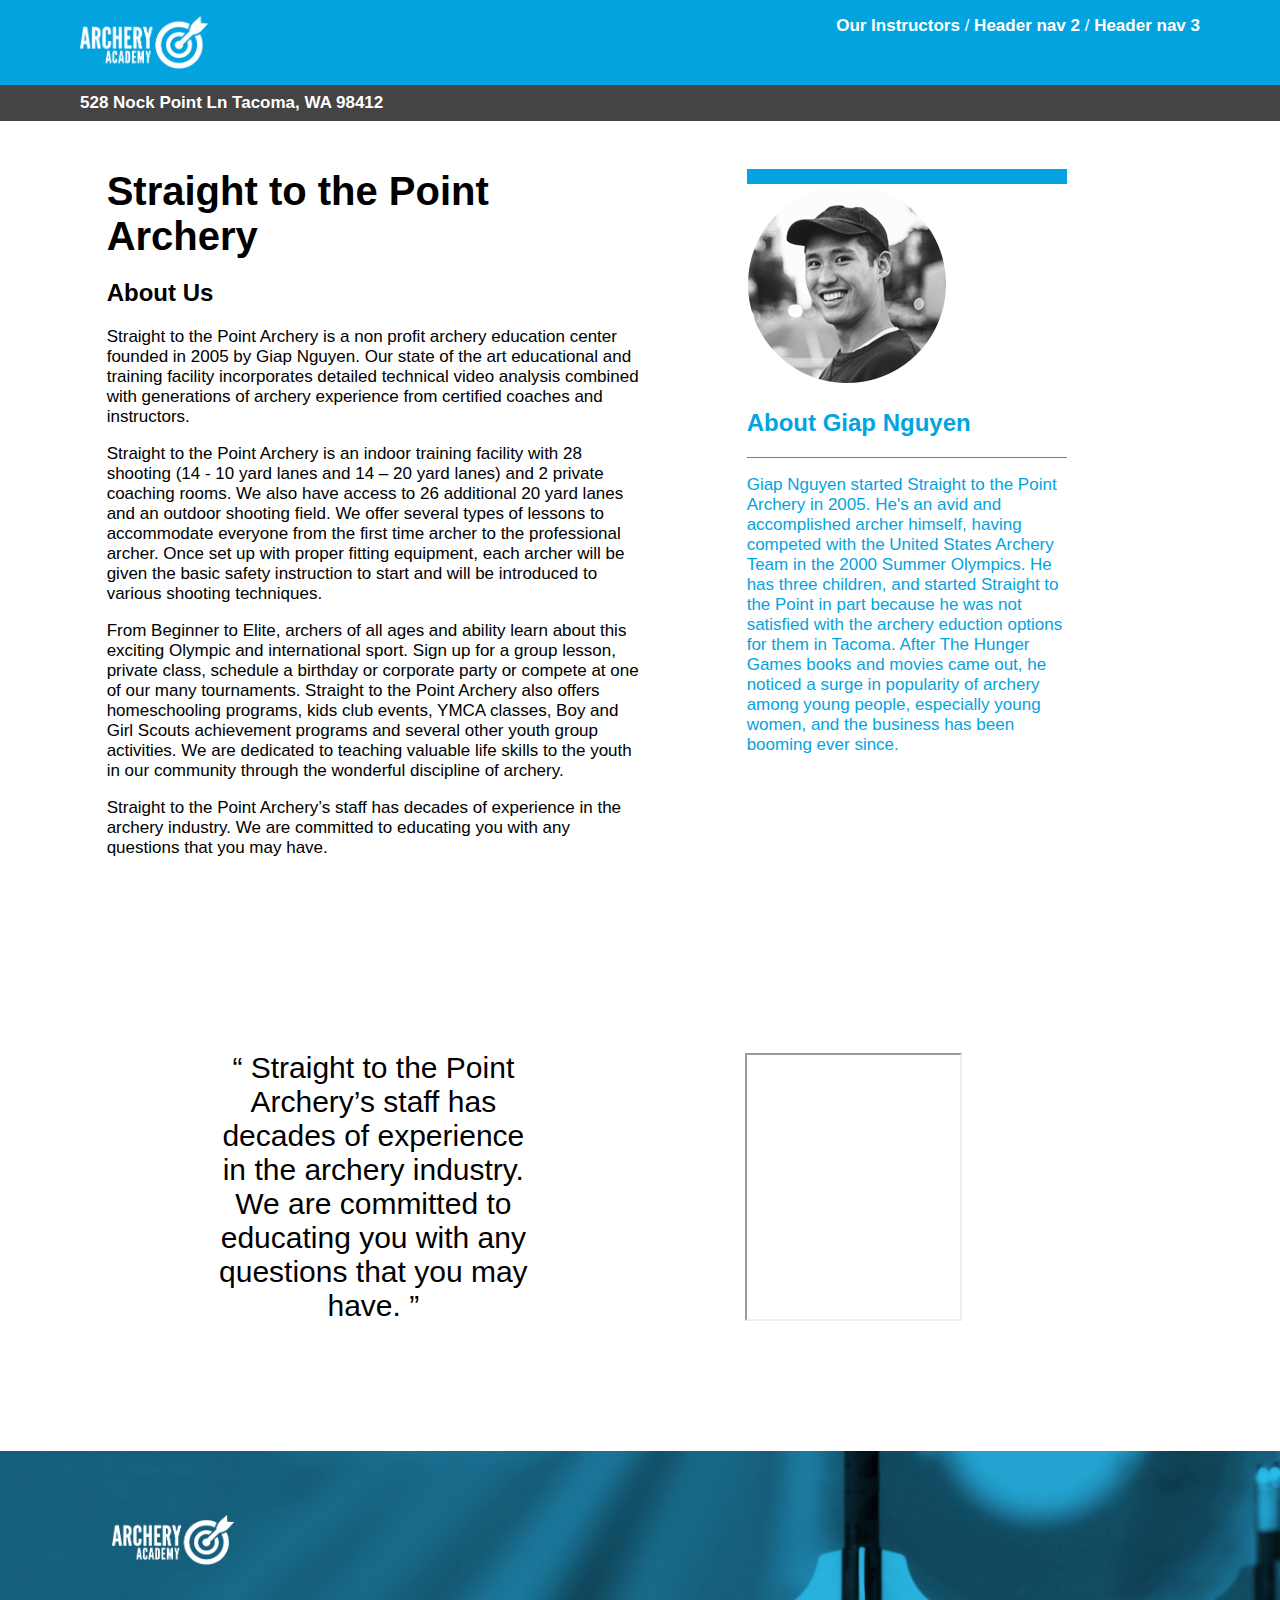
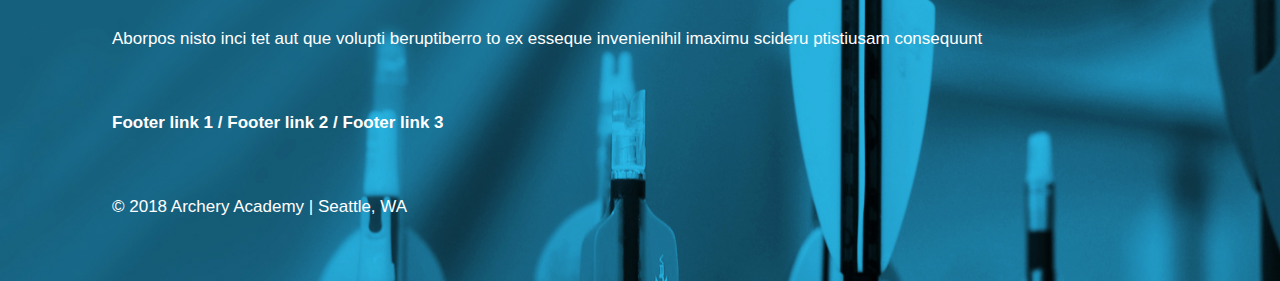
==== commit 9a2447b0: "Valid HTML and CSS" ====
--- a/index.html
+++ b/index.html
@@ -73,7 +73,7 @@
     </div>
 
     <div class="video">
-      <iframe src="https://www.youtube.com/embed/W-lUrQon-sY" title="YouTube video player" frameborder="0" allow="accelerometer; autoplay; clipboard-write; encrypted-media; gyroscope; picture-in-picture" allowfullscreen></iframe>
+      <iframe src="https://www.youtube.com/embed/W-lUrQon-sY" title="YouTube video player" allow="accelerometer; autoplay; clipboard-write; encrypted-media; gyroscope; picture-in-picture" allowfullscreen></iframe>
     </div>
 
     <footer>
--- a/styles/style.css
+++ b/styles/style.css
@@ -111,7 +111,6 @@
   justify-content: space-around;
   margin: 3rem 0;
   grid-column: 2/7;
-  /* grid-row: -2/3 */
 }
 
 .instructors {
@@ -121,7 +120,6 @@
 
 
 aside {
-  /* width: 25%; */
   grid-column: 8/11;
   border-top: 15px solid rgb(3, 163, 223);
   color: rgb(3, 163, 223);
@@ -191,7 +189,6 @@
   color: white;
   padding: 2rem;
   grid-column: 1/span 12;
-  /* grid-row: -2/-1; */
 }
 
 footer img {
@@ -214,7 +211,6 @@
   justify-content: center;
   align-items: center;
   text-align: center;
-  /* margin: 10rem; */
   grid-column: 2/7;
   margin: 8rem 0;
 }
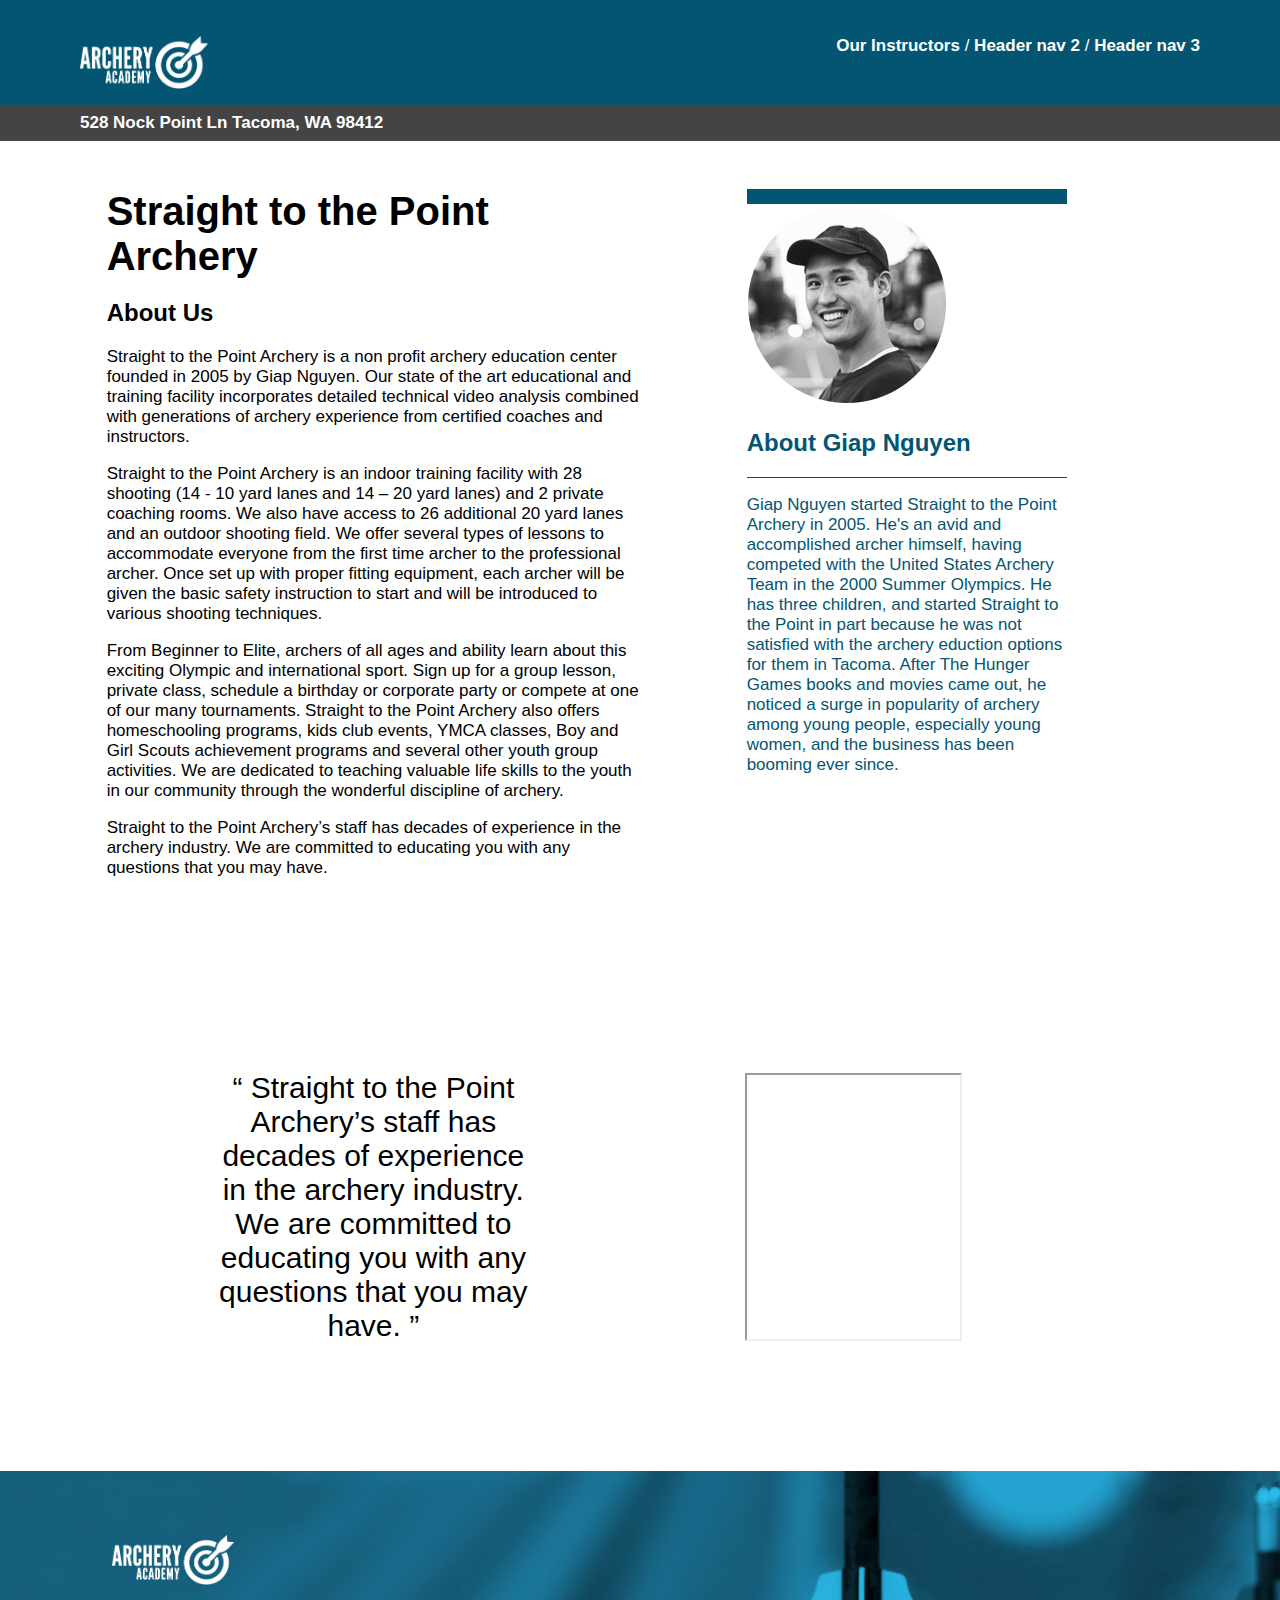
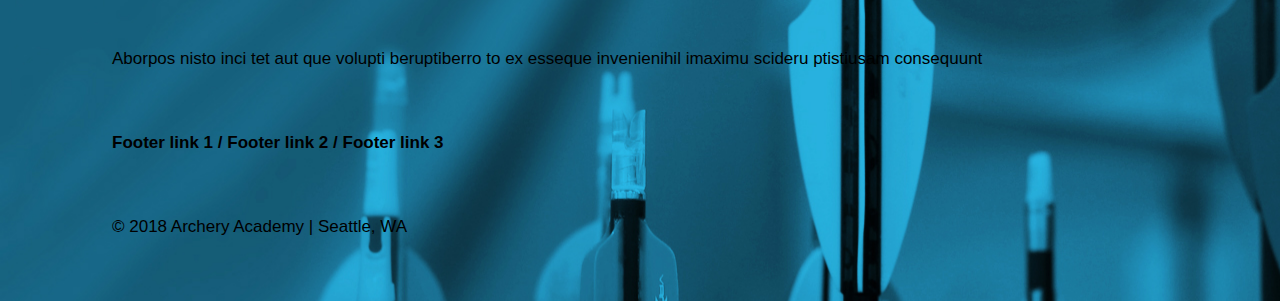
==== commit 38a030e7: "Added A11Y Changes to Text and Color" ====
--- a/index.html
+++ b/index.html
@@ -8,8 +8,10 @@
 </head>
 
 <body>
+
   <div class="grid-container">
     <header>
+      <a href="#main-content" class="hidden">Skip to Main Content</a>
       <nav>
         <img src="images/archeryAcademy-logo-white.png" alt="white logo with text on the left that states Archery Academy and on the right a white arrow stuck inside a white target">
         <ul>
@@ -31,7 +33,7 @@
     </header>
 
     <main>
-      <section class="description">
+      <section class="description" id="main-content">
         <h1>Straight to the Point Archery</h1>
         <article>
           <h2>About Us</h2>
--- a/styles/style.css
+++ b/styles/style.css
@@ -52,10 +52,11 @@
 header {
   grid-column: 1/span 12;
   grid-row: 1/2;
+  background-color: #035572;
 }
 
 header nav {
-  background-color: rgb(3, 163, 223);
+  background-color: #035572;
   display: flex;
   flex-flow: row nowrap;
   justify-content: space-between;
@@ -121,13 +122,13 @@
 
 aside {
   grid-column: 8/11;
-  border-top: 15px solid rgb(3, 163, 223);
-  color: rgb(3, 163, 223);
+  border-top: 15px solid #035572;
+  color: #035572;
   margin: 3rem 0;
 }
 
 aside hr {
-  background-color: rgb(3, 163, 223);
+  background-color: #035572;
   height: 1px;
   border: none;
 }
@@ -186,7 +187,7 @@
   flex-flow: column nowrap;
   justify-content: space-around;
   align-items: flex-start;
-  color: white;
+  color: black;
   padding: 2rem;
   grid-column: 1/span 12;
 }
@@ -219,6 +220,14 @@
   width: 60%;
 }
 
+footer ul li::after {
+  color: black;
+}
+
+footer ul li a {
+  color: black;
+}
+
 .video {
   grid-column: 7/11;
   display: flex;
@@ -230,3 +239,13 @@
   width: 50%;
   height: 50%;
 }
+
+.hidden {
+  position: relative;
+  left: -10000px;
+  top: auto;
+}
+
+.hidden:focus {
+  left: 0;
+}
